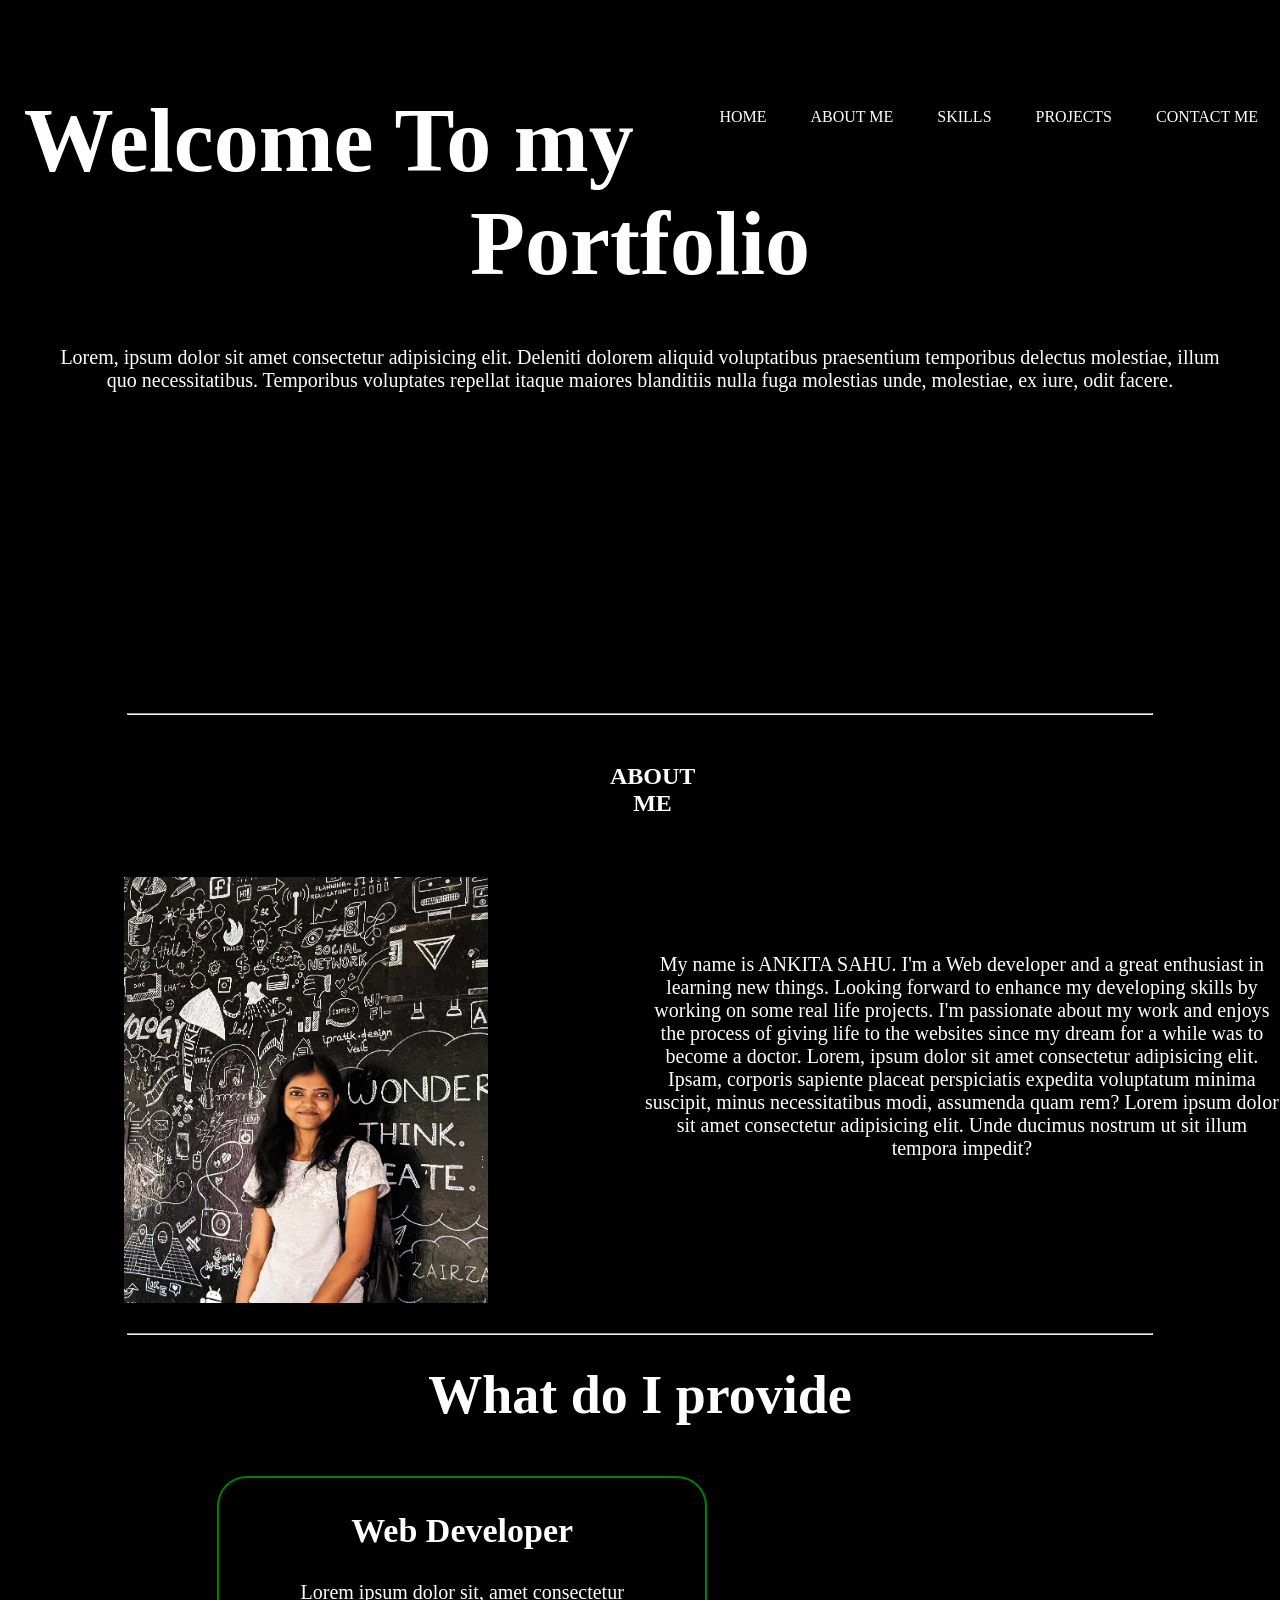
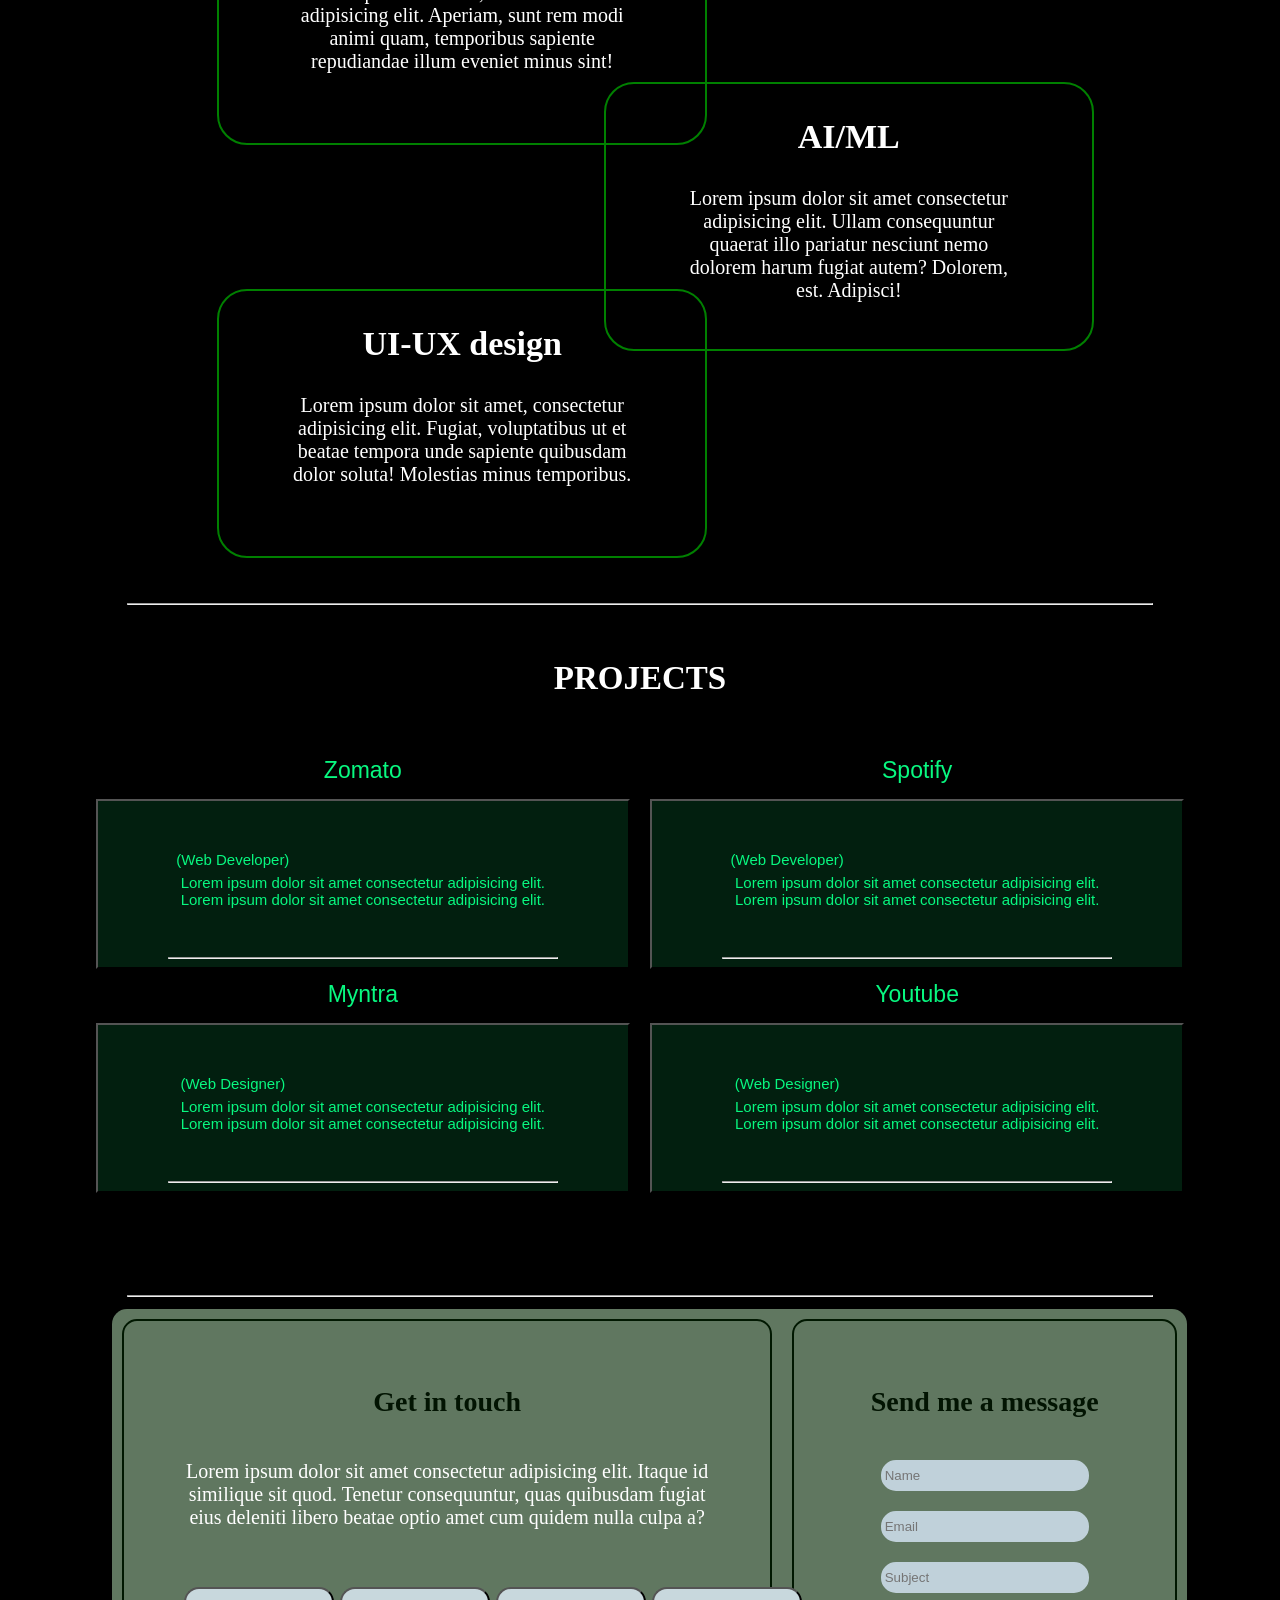
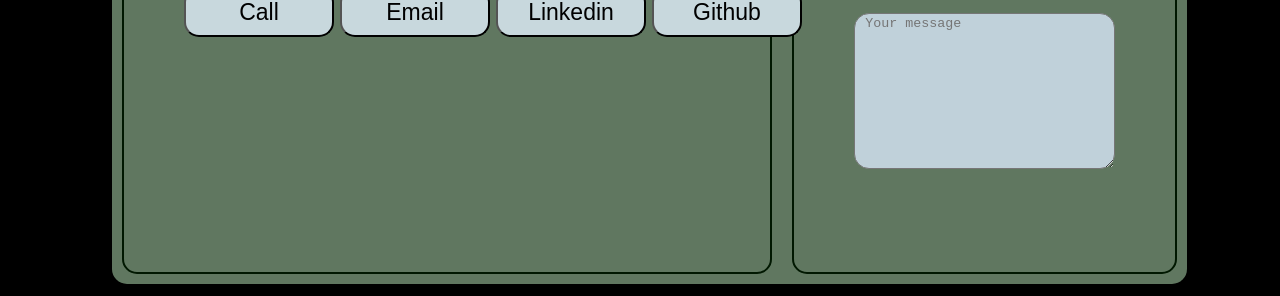
==== index.html @ 1b0effb4 "changes" ====
<!DOCTYPE html>
<html lang="en">
<head>
    <meta charset="UTF-8">
    <meta name="viewport" content="width=device-width, initial-scale=1.0">
    <title>My Portfolio</title>
    <link rel="stylesheet" href="css/style.css">
    <link rel="stylesheet" media="screen and (max-width:768px)" href="css/phone.css">
</head>
<body>
    <section id="home">
       <header>
   
    <div class="navbar">
        <ul>
            <li><a href="#home">HOME</a></li>
            <li><a href="#about">ABOUT ME</a></li>
            <li><a href="#skills">SKILLS</a></li>
            <li><a href="#project">PROJECTS</a></li>
            <li><a href="#contact">CONTACT ME</a></li>
            
        </ul>
    </div>
    <!-- <section id="home"> -->
        <h2>Welcome To my Portfolio</h2>
        <p id="page1">
            Lorem, ipsum dolor sit amet consectetur adipisicing elit. Deleniti dolorem aliquid voluptatibus praesentium temporibus delectus molestiae, illum quo necessitatibus. Temporibus voluptates repellat itaque maiores blanditiis nulla fuga molestias unde, molestiae, ex iure, odit facere.
        </p>
    </section>
    
</header>

<hr>
<section id="about">
    
     <div class="box">
        <h1>
            ABOUT ME
        </h1>
        <p id="page2">
            <img id="profile" src="portfolio.jpg" alt="">
        </p>
            <p id="page3">
                
            
                My name is ANKITA SAHU. I'm a Web developer and a great enthusiast in learning new things. Looking forward to enhance my developing skills by working on some real life projects. I'm passionate about my work and enjoys the process of giving life to the websites since my dream for a while was to become a doctor.
                Lorem, ipsum dolor sit amet consectetur adipisicing elit. Ipsam, corporis sapiente placeat perspiciatis expedita voluptatum minima suscipit, minus necessitatibus modi, assumenda quam rem?
                Lorem ipsum dolor sit amet consectetur adipisicing elit. Unde ducimus nostrum ut sit illum tempora impedit?
    </p>
    
    
    </div>
</section>
<hr>
<section id="skills">
    

    
        
        <h2 id="h2">What do I provide</h2>
        <div id="skills1">
            <h3>Web Developer</h3>
            <p>
                Lorem ipsum dolor sit, amet consectetur adipisicing elit. Aperiam, sunt rem modi animi quam, temporibus sapiente repudiandae illum eveniet minus sint!
            </p>
        </div>
        <div id="skills2">
            <h3>AI/ML</h3>
            <p>Lorem ipsum dolor sit amet consectetur adipisicing elit. Ullam consequuntur quaerat illo pariatur nesciunt nemo dolorem harum fugiat autem? Dolorem, est. Adipisci!

            </p>
        </div>
        <div id="skills3">
            <h3>UI-UX design</h3>
            <p>
                Lorem ipsum dolor sit amet, consectetur adipisicing elit. Fugiat, voluptatibus ut et beatae tempora unde sapiente quibusdam dolor soluta! Molestias minus temporibus.
            </p>
    
        </div>
    
</section>
<hr>

    <section id="project">
    <h5>PROJECTS</h5>
    <div class="btn">
        <button id="work"> Zomato <br> <p id="web">(Web Developer)</p> <br> <p id="project1">Lorem ipsum dolor sit amet consectetur adipisicing elit. <br> Lorem ipsum dolor sit amet consectetur adipisicing elit. <hr></p></button>
    
        <button id="work">Spotify<br> <p id="web">(Web Developer)</p> <br> <p id="project1">Lorem ipsum dolor sit amet consectetur adipisicing elit. <br> Lorem ipsum dolor sit amet consectetur adipisicing elit. <hr></p></button>
      </div>  
    
    <div class="btn">
        <button id="work">Myntra<br> <p id="web">(Web Designer)</p> <br> <p id="project1">Lorem ipsum dolor sit amet consectetur adipisicing elit. <br>Lorem ipsum dolor sit amet consectetur adipisicing elit. <hr> </p></button>
    
        <button id="work">Youtube <br> <p id="web">(Web Designer)</p> <br> <p id="project1">Lorem ipsum dolor sit amet consectetur adipisicing elit. <br> Lorem ipsum dolor sit amet consectetur adipisicing elit. <hr> </p></button>
    
    </div>
    
</section>

<hr>
<section id="contact">
     <div class="container">
        <div class="part1">
            <h6>Get in touch</h6>
            <p id="extra">Lorem ipsum dolor sit amet consectetur adipisicing elit. Itaque id similique sit quod. Tenetur consequuntur, quas quibusdam fugiat eius deleniti libero beatae optio amet cum quidem nulla culpa a?</p>
           <div class="block">
            <div class="img">
                <button id="phone">Call</button>
             </div>
            <div class="img">
               <button id="email">Email</button>
            </div>
            <div class="img">
                <button id="linkedin">Linkedin</button>
             </div>
             <div class="img">
                <button id="github">Github</button>
             </div>
             </div>
        </div>
        <div class="part2">
            <h6>Send me a message</h6>
            <p><input type="text" name="name" id="name" placeholder="Name"></p>
            <p><input type="email" name="email" id="name" placeholder="Email"></p>
            <p><input type="text" name="subject" id="name" placeholder="Subject"></p>
            <p><textarea name="text" id="message" cols="30" rows="10" placeholder=" Your message"></textarea></p>
        </div>
     </div>
</section>



 
</body>
</html>
---- css/style.css ----
body {
  margin: 0px;
  padding: 0px;
  background-color: black;
  
}
header {

  height: 630px;

}
header::before {
  content: " ";
  position: absolute;
  height: 100%;
  width: 100%;
  z-index: -1;
  opacity: 0.3;
}
#home {
  /* border: 2px solid red; */
  height: 100%;
  position: relative;
  top: 14px;
  color: white;
}

h2 {
  text-align: center;
  font-size: 90px;
  
}
p {
  text-align: center;
  font-size: 20px;
  padding: 0px 124px;
  
}

img {
  width: 100px;
  margin: 20px 40px;
}
.navbar {
  
  display: inline-block;
  float: right;
  
}
.navbar ul {
  display: flex;
}
.navbar ul li {
  
  list-style: none;
  display: flex;
  justify-content: center;
  align-items: center;
}
.navbar ul li a {
  flex-direction: column;
  text-decoration: none;
  padding: 3px 22px;

  color: white;

  text-align: center;
}
.navbar ul li a:hover {
  border-radius: 18px;
  color: black;
  background-color: white;
  border: 2px solid white;
}

/* about */

#about {
  height: 602px;
}
.box {
  display: grid;
  grid-template-columns: 1fr 1fr 4fr;
  grid-auto-columns: 2fr;
  
  grid-gap: 1rem;
  padding: 20px;
  color: white;
}
hr {
  width: 80%;
}
h1 {
  text-align: center;
  position: relative;
  left: 590px;
}
#page2 {
  
  width: 640px;
  padding: 34px 0px;
  height: 372px;
  position: relative;
  top: 96px;
  right: 135px;
  
}
#page3{

  width: 640px;
  padding: 34px 0px;
  height: 372px;
  position: relative;
  top: 156px;
  right: 135px;
}
#profile {
  width: 364px;
  height: 426px;
  position: relative;
  bottom: 36px;
}

/* skills  */

#skills {
  padding: 23px 62px;
  
  height: 806px;
}
#skills1,
#skills2,
#skills3 {
  color: white;
  border: 2px solid green;
  width: 40%;
  margin: 6px;
  padding: 0px 12px;
  display: flex;
  flex-direction: column;
  height: 265px;
  transition: all 1s ease-in-out 0.1s;
  border-radius: 30px;
}
p {
  padding: 0px 60px;
  position: relative;
  bottom: 23px;
}
#skills1 {
  position: relative;
  left: 149px;
  bottom: 41px;
}
#skills2 {
  float: right;
  position: relative;
  right: 118px;
  bottom: 116px;
}
#skills3 {
  float: left;
  position: relative;
  top: 91px;
  left: 149px;
}
#skills1:hover,
#skills2:hover,
#skills3:hover {
  background-color: rgb(169, 212, 169);
  color: black;
  height: 300px;
  width: 40%px;
  border-radius: 50px;
  font-size: 30px;
  cursor: pointer;
}
h3 {
  color: white;
  text-align: center;
  font-size: 34px;
}
h4 {
  color: white;

  text-align: center;
  font-family: cursive;
  font-size: 34px;

  position: relative;
  left: 542px;
}

#h2 {
  color: white;
  font-size: 54px;
  position: relative;
  bottom: 47px;
}

/* project section  */

#project{
  height: 627px;
  color: white;
}
h5{
  text-align: center;
  font-size: 33px;
  
}
button, .btn{
  display: flex;
  justify-content: center;
  align-items: center;
  padding: 23px;
  
}
button:hover , .btn:hover{
  cursor: pointer;
  
}
#work:hover {
  cursor: pointer;
  background-color: rgb(17, 58, 17);
  color: white;
}
#work{
  list-style:disc ;
  font-size: 23px;
  color: rgb(8, 248, 128);
  background-color: rgb(2, 31, 15);

  flex-direction: column;
  margin: 4px 10px ;
  
  height: 170px;
  display: flex;
  
  align-items: center;
  position: relative;
  top: 20px;
  
}
#web{
  color: rgb(8, 248, 128);
  font-size: 15px;
  padding: 12px 12px;
 
  position: relative;
  top: 40px;
  right: 130px;
}
#project1{
  
  font-size: 15px;
  position: relative;
    bottom: px;
}

/* get in touch */

.container {
  color: white;
  display: flex;
  width: 84%;
  margin: 12px;
  border-radius: 15px;
  
  position: relative;
  left: 100px;
  background-color: rgb(96, 119, 96);
}
.block {
  
  display: flex;
  height: 300px;
  border-radius: 15px;
}
.part1,
.part2 {
  border: 2px solid rgb(1, 24, 1);
  margin: 10px;
  flex-direction: column;
  border-radius: 15px;
}
h6 {
  font-size: 28px;
  text-align: center;
  color: rgb(2, 20, 2);
  
}
#name {
  width: 200px;
  height: 25px;
  border: 2px solid rgb(192, 209, 218);
  border-radius: 15px;
  background-color: rgb(192, 209, 218);
  color: black;
}
#message {
  border-radius: 15px;
  background-color: rgb(192, 209, 218);
}
#phone,
#email,
#linkedin , #github{
  height: 37px;
  width: 150px;
  background-color: rgb(200, 216, 221);
  
  flex-direction: column;
  
  font-size: 23px;
  
  border-radius: 15px;

}
#phone:hover,
#email:hover,
#linkedin:hover,
#github:hover {
  background-color: rgb(204, 219, 208);
  color: black;
  font-weight: bold;
  cursor: pointer;
}
#extra{
  text-align: center;
    font-size: 20px;


}

.img {
  width: 148px;
  height: 45px;
 
  margin: 4px;

  height: 34px;
  position: relative;
  top: 11px;
  left: 56px;
}

h4:hover {
  font-weight: bold;
  cursor: pointer;
}
---- css/phone.css ----
body {
    margin: 0px;
    padding: 0px;
    background-color: black;
    font-family: cursive;
  }
  header {
  
    height: 479px;
  
  }
  header::before {
    content: " ";
    position: absolute;
    height: 100%;
    width: 100%;
    z-index: -1;
    opacity: 0.3;
  }
  #home {
    
    height: 100%;
    position: relative;
    top: 14px;
    color: white;
  }
  
  h2 {
    text-align: center;
    font-size: 42px;
    font-family: 'Franklin Gothic Medium', 'Arial Narrow', Arial, sans-serif;
  }
  p {
    text-align: center;
    font-size: 20px;
    padding: 0px 124px;
    font-family: Arial, Helvetica, sans-serif
  }
  
  img {
    width: 100px;
    margin: 20px 40px;
    position: relative;
    left: 300px;
  }
  .navbar {
    
    display: inline-block;
    float: left;
    position: relative;
    left: 38px;
  }
  .navbar ul {
    display: flex;
  }
  .navbar ul li {
    
    list-style: none;
    display: flex;
    justify-content: center;
    align-items: center;
  }
  .navbar ul li a {
    flex-direction: column;
    text-decoration: none;
    padding: 3px 22px;
  
    color: white;
  
    text-align: center;
  }
  .navbar ul li a:hover {
    border-radius: 18px;
    color: black;
    background-color: white;
    border: 2px solid white;
  }
  
  /* about */
  
  #about {
    height: 602px;
  }
  .box {
    display: grid;
    grid-template-columns: 1fr 1fr 4fr;
    grid-auto-columns: 2fr;

    grid-gap: 1rem;
    padding: 20px;
    color: white;
  }
  hr {
    width: 80%;
  }
  h1 {
    text-align: center;
    position: relative;
    left: 309px;
  }
  #page2 {
    
    width: 640px;
    padding: 34px 0px;
    height: 372px;
    position: relative;
    top: 96px;
    right: 479px;
    background: url("portfolio.jpg") no-repeat center center/cover;
  }
  #page3{
  
    width: 230px;
    padding: 34px 0px;
    height: 372px;
    position: relative;
    font-size: 11px;
    top: 105px;
    right: 413px;
    
  }
  #profile {
    width: 177px;
    height: 177px;
    position: relative;
    bottom: 36px;
  }
  
  /* skills  */
  
  .box1 {
    padding: 23px 62px;

    height: 846px;
  }
  #skills1,
  #skills2,
  #skills3 {
    color: white;
    border: 2px solid green;
    width: 51%;
    margin: 6px;
    padding: 0px 12px;
    display: flex;
    flex-direction: column;
    height: 333px;
    transition: all 1s ease-in-out 0.1s;
    border-radius: 30px;
  }
  p {
    padding: 0px 60px;
    position: relative;
    bottom: 14px;
  }
  #skills1 {
    position: relative;
    left: 9px;
    position: relative;
    bottom: 41px;
  }
  #skills2 {
    float: right;
    position: relative;
    right: 5px;
    bottom: 125px;
  }
  #skills3 {
    float: left;
    position: relative;
    top: -206px;
    left: 3px;
  }
  #skills1:hover,
  #skills2:hover,
  #skills3:hover {
    background-color: rgb(169, 212, 169);
    color: black;
    height: 300px;
    width: 40%px;
    border-radius: 50px;
    font-size: 30px;
    cursor: pointer;
  }
  h3 {
    color: white;
    text-align: center;
    font-family: cursive;
    font-size: 20px;
  }
  h4 {
    color: white;
    
    text-align: center;
    font-family: cursive;
    font-size: 34px;
  
    position: relative;
    left: 542px;
  }
  
  #h2 {
    color: white;
    font-size: 29px;
  }
  
  /* project section  */
  
  #project{
    height: 627px;
    color: white;
  }
  h5{
    text-align: center;
    font-size: 24px;
    
  }
  button, .btn{
    display: flex;
    justify-content: center;
    align-items: center;
    padding: 23px;
    
  }
  button:hover , .btn:hover{
    cursor: pointer;
    
  }
  #work:hover {
    cursor: pointer;
    background-color: rgb(17, 58, 17);
    color: white;
  }
  #work{
    list-style:disc ;
    font-size: 23px;
    color: rgb(8, 248, 128);
    background-color: rgb(2, 31, 15);
    
    flex-direction: column;
    margin: 4px 10px ;
    
    height: 170px;
    display: flex;
    
    align-items: center;
    position: relative;
    

  }
  #web{
    color: rgb(8, 248, 128);
    font-size: 15px;
    padding: 12px 12px;
    
    position: relative;
    top: 40px;
    right: 17px;
  }
  #project1{
    
    font-size: 12px;
    position: relative;
      bottom: px;
  }
  
  /* get in touch */
  
  .container {
    color: white;
    display: flex;
    width: 84%;
    margin: 12px;
    border-radius: 15px;
    
    position: relative;
    left: 46px;
    background-color: rgb(96, 119, 96);
  }
  .block {
    
    display: flex;
    height: 300px;
    border-radius: 15px;
  }
  .part1,
  .part2 {
    border: 2px solid rgb(1, 24, 1);
    margin: 5px;
    flex-direction: column;
    border-radius: 15px;
  }
  h6 {
    font-size: 19px;
    text-align: center;
    color: rgb(2, 20, 2);
    font-family: cursive;
  }
  #name {
    width: 200px;
    height: 25px;
    border: 2px solid rgb(192, 209, 218);
    border-radius: 15px;
    background-color: rgb(192, 209, 218);
    color: black;
  }
  #message {
    border-radius: 15px;
    background-color: rgb(192, 209, 218);
  }
  #phone,
  #email,
  #linkedin , #github{
    height: 37px;
    width: 46px;
    background-color: rgb(200, 216, 221);
    
    flex-direction: column;
    
    font-size: 10px;
    font-family: cursive;
    border-radius: 15px;
  
  }
  #phone:hover,
  #email:hover,
  #linkedin:hover,
  #github:hover {
    background-color: rgb(204, 219, 208);
    color: black;
    font-weight: bold;
    cursor: pointer;
  }
  #extra{
    text-align: center;
      font-size: 8px;
  
      /* font-family: Arial, Helvetica, sans-serif; */
  }
  .img {
    width: 52px;
    height: 45px;
   
    margin: 4px;
  
    height: 34px;
    position: relative;
    top: 11px;
    left: 12px;
  }
  
  h4:hover {
    font-weight: bold;
    cursor: pointer;
  }
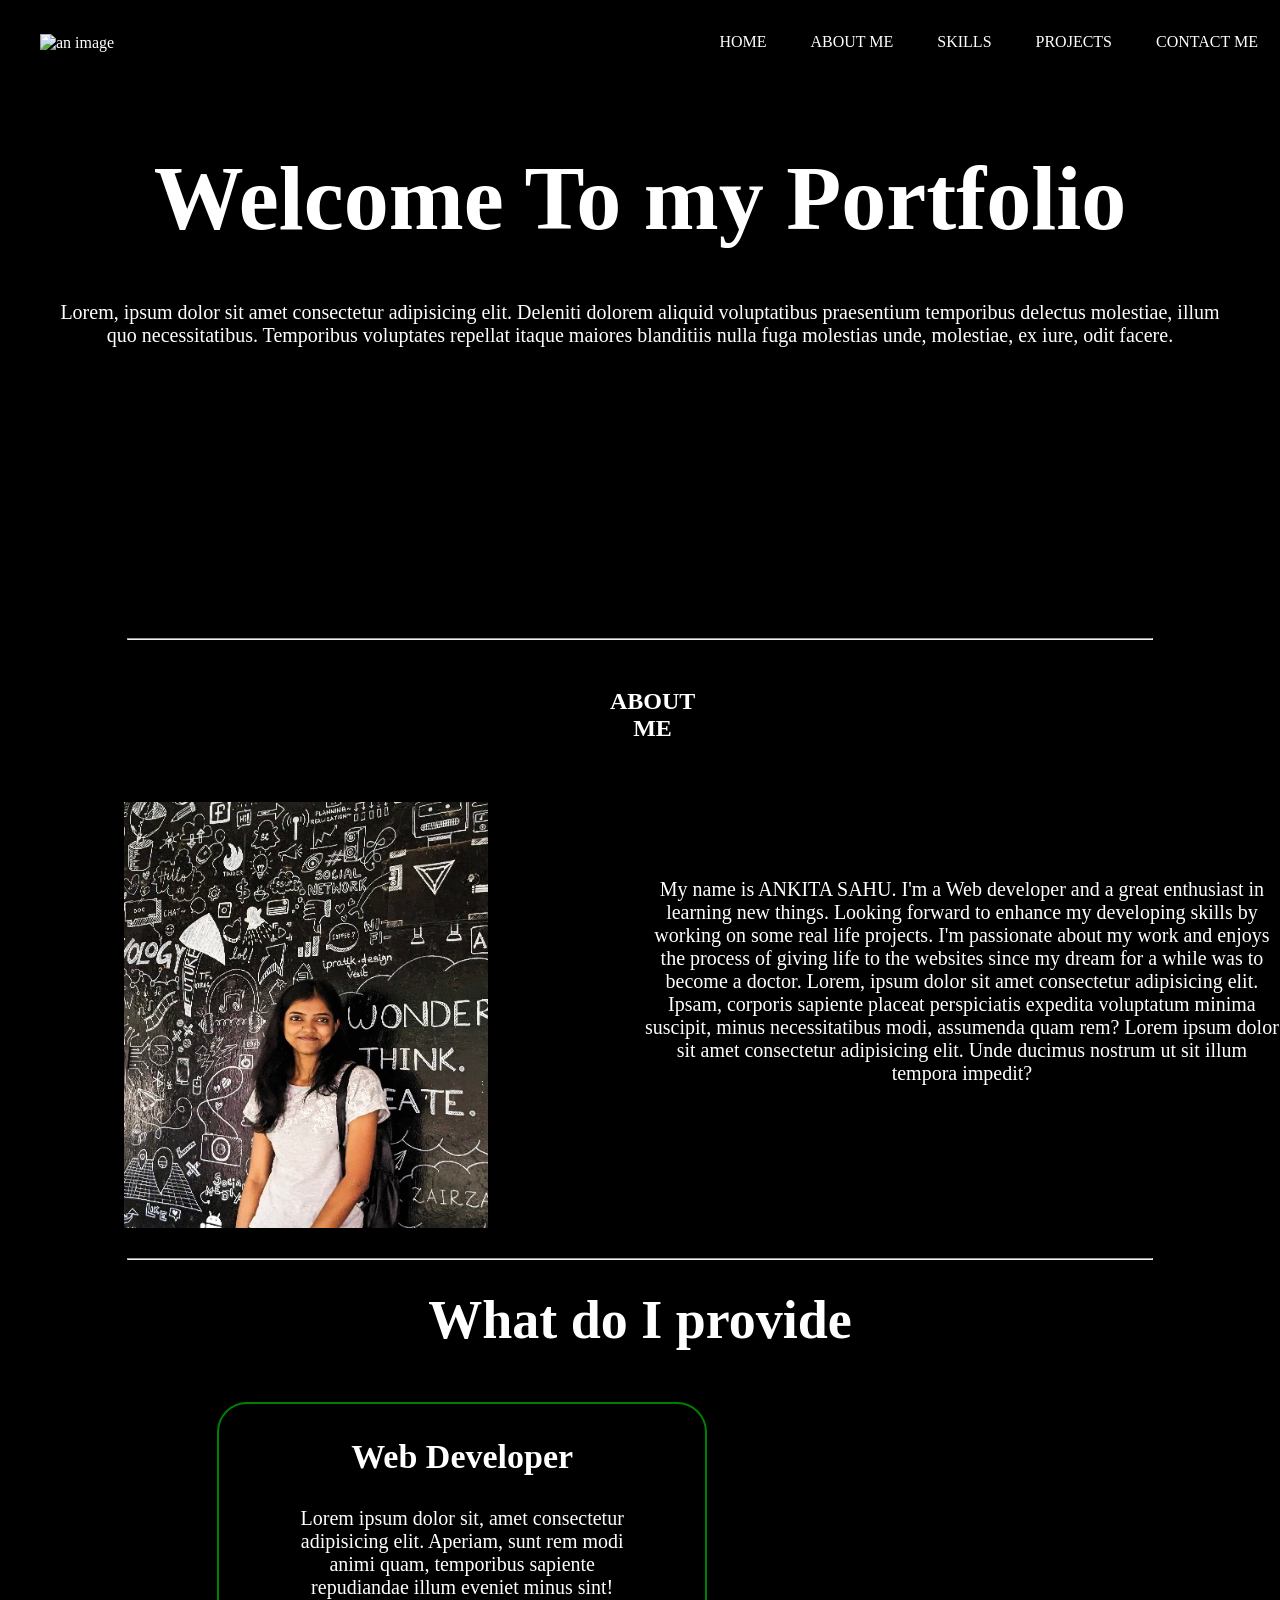
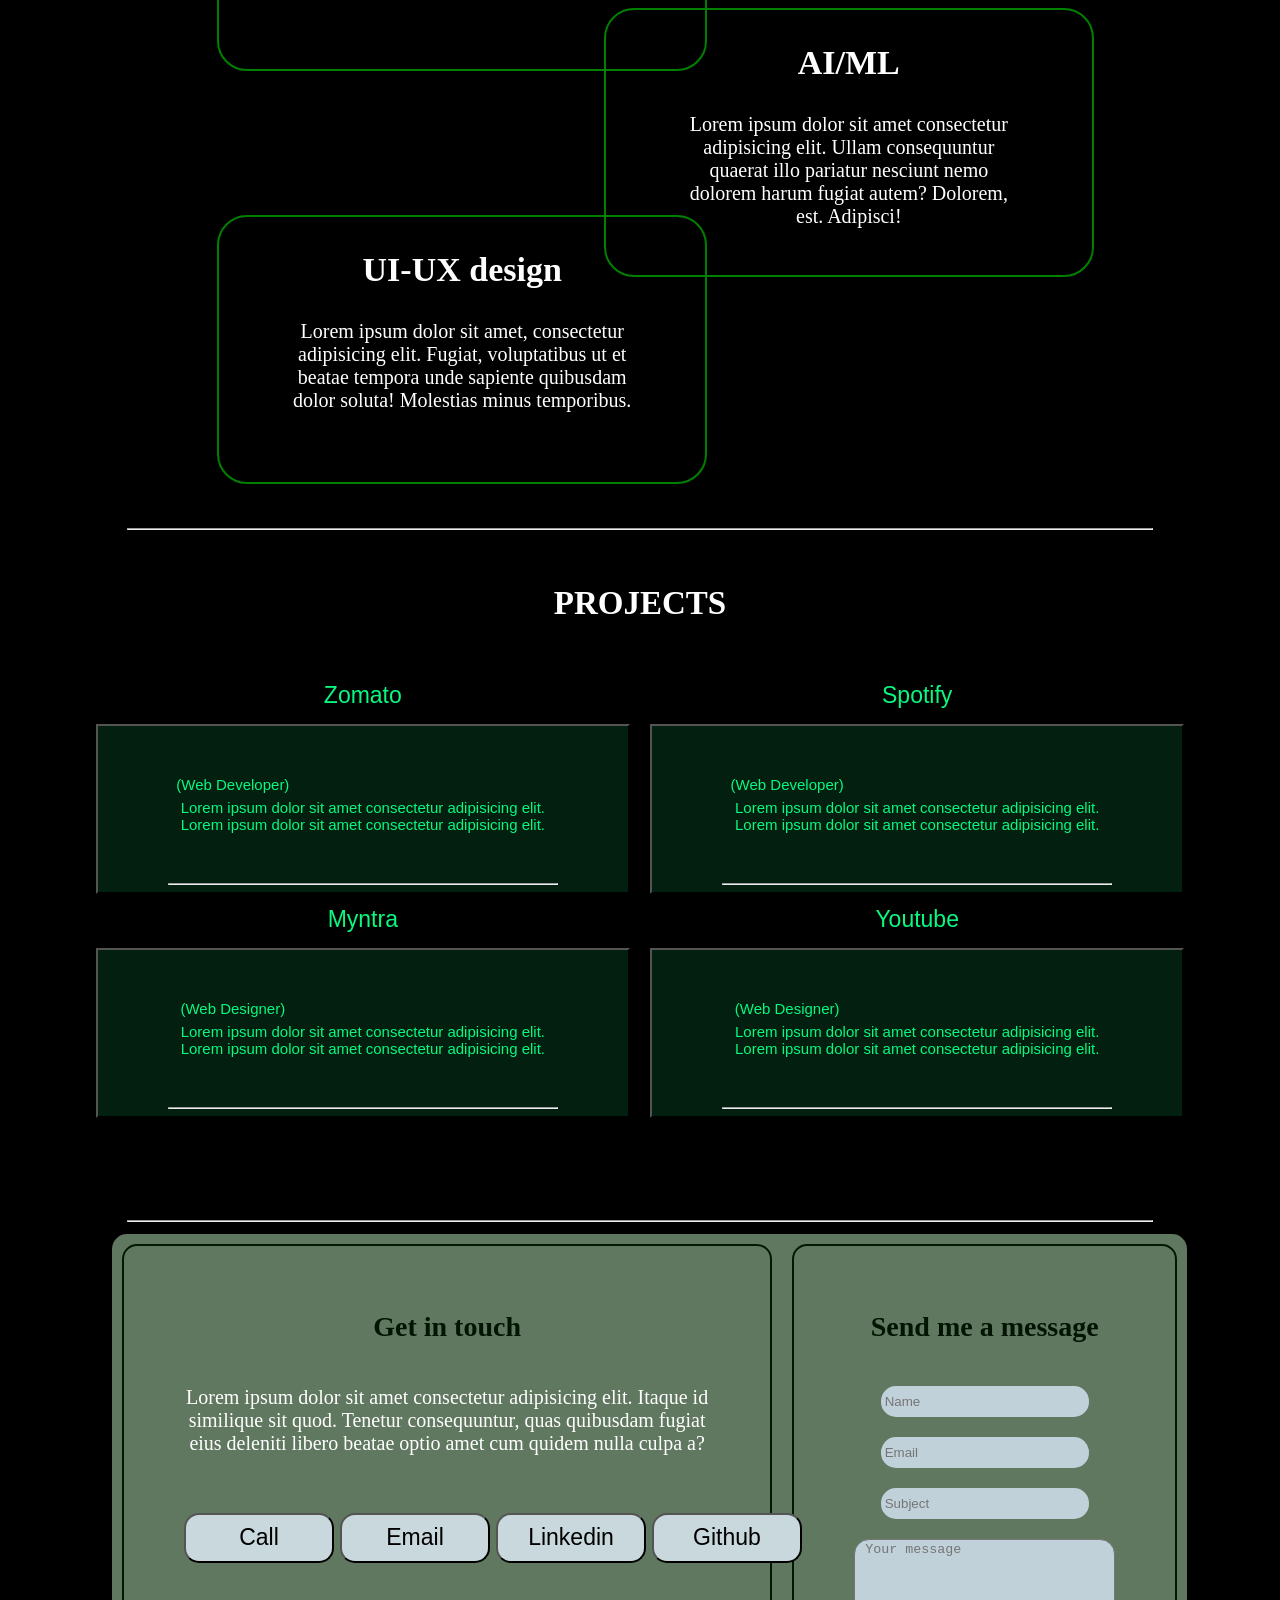
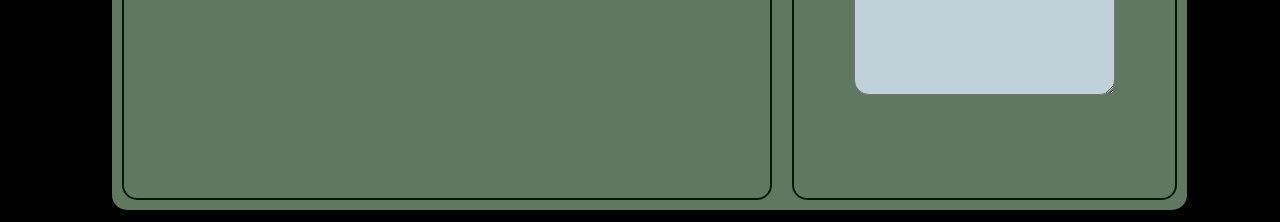
==== commit aaa4204f: "changes" ====
--- a/index.html
+++ b/index.html
@@ -10,7 +10,8 @@
 <body>
     <section id="home">
        <header>
-   
+    <!-- <img src="https://pixabay.com/vectors/envelope-mail-postage-post-office-3172770/" alt=""> -->
+    <img src="https://media.istockphoto.com/id/1408041355/photo/happy-black-businesswoman-using-a-smartphone-in-a-creative-office.webp?b=1&s=612x612&w=0&k=20&c=dA-eZDAV1HeofDxBKvmO0gxlrYsQFYSm0aHyspXGU4A=" alt="an image">
     <div class="navbar">
         <ul>
             <li><a href="#home">HOME</a></li>
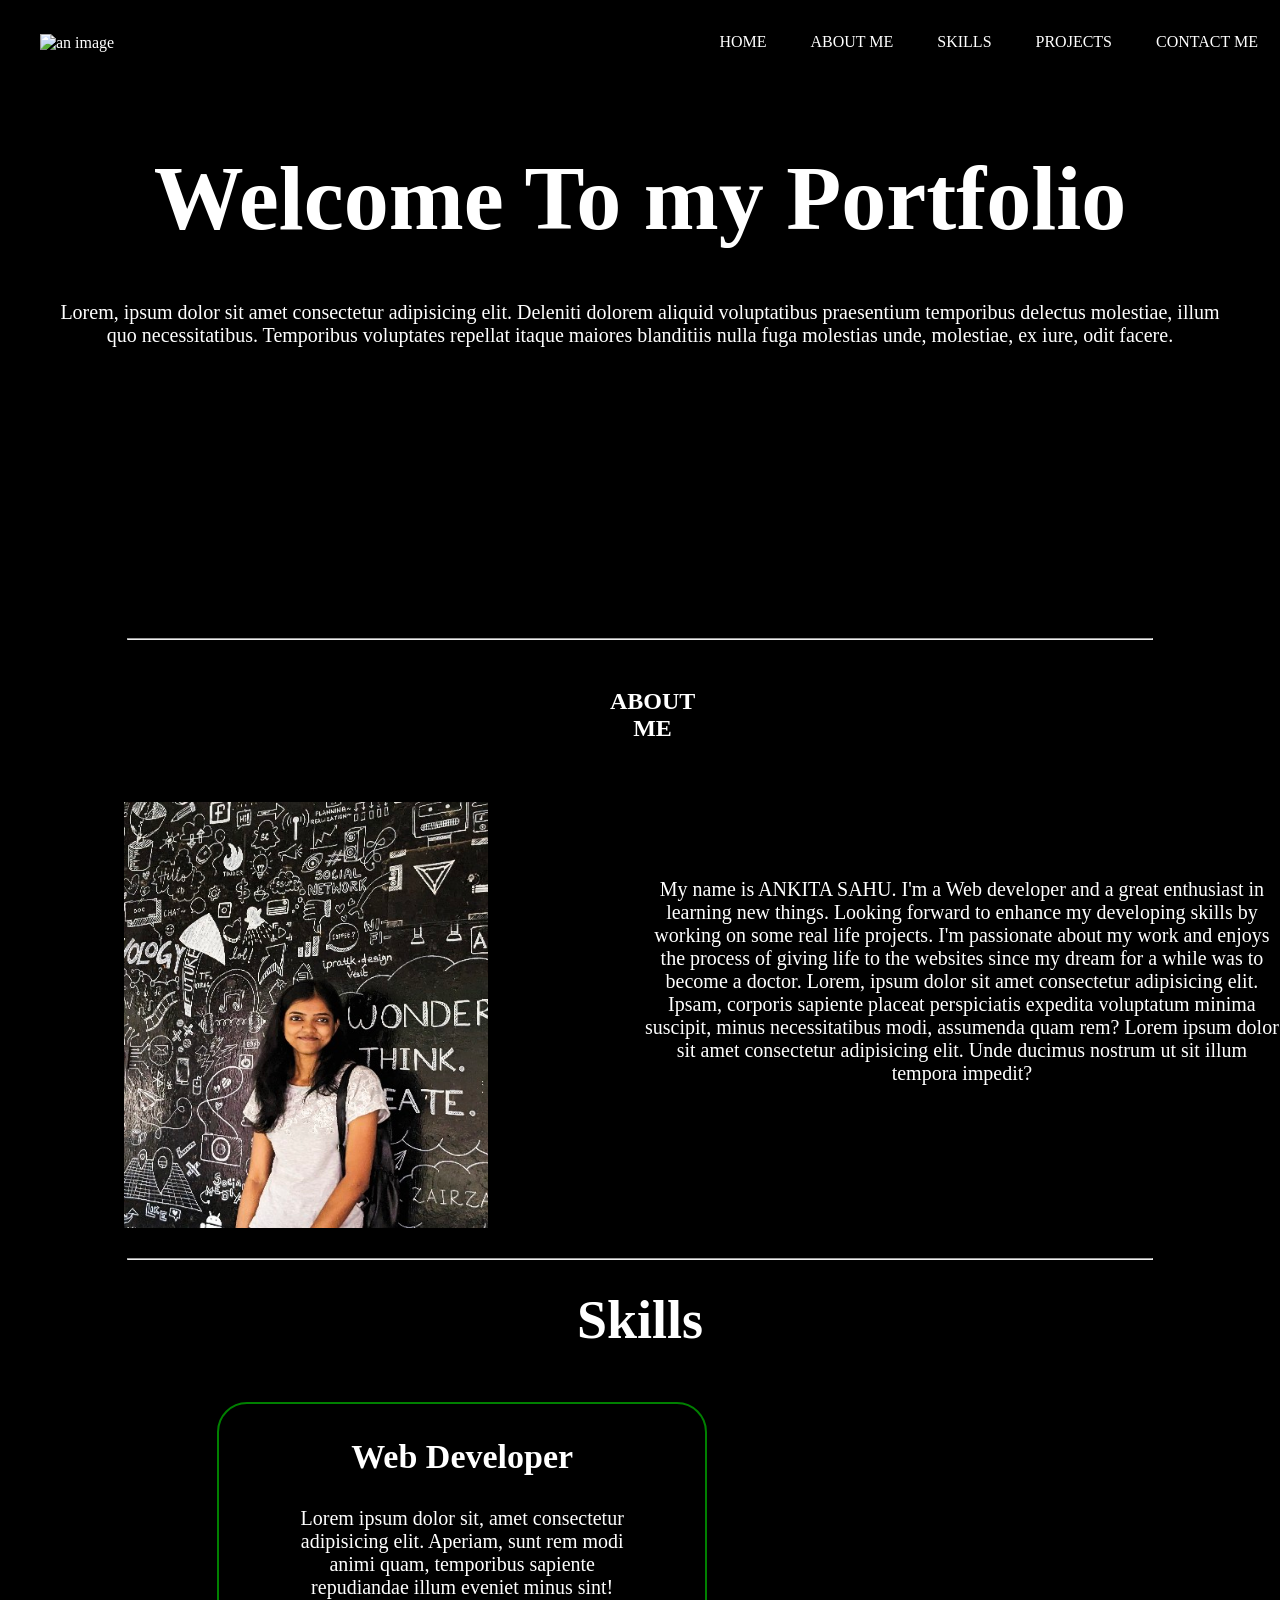
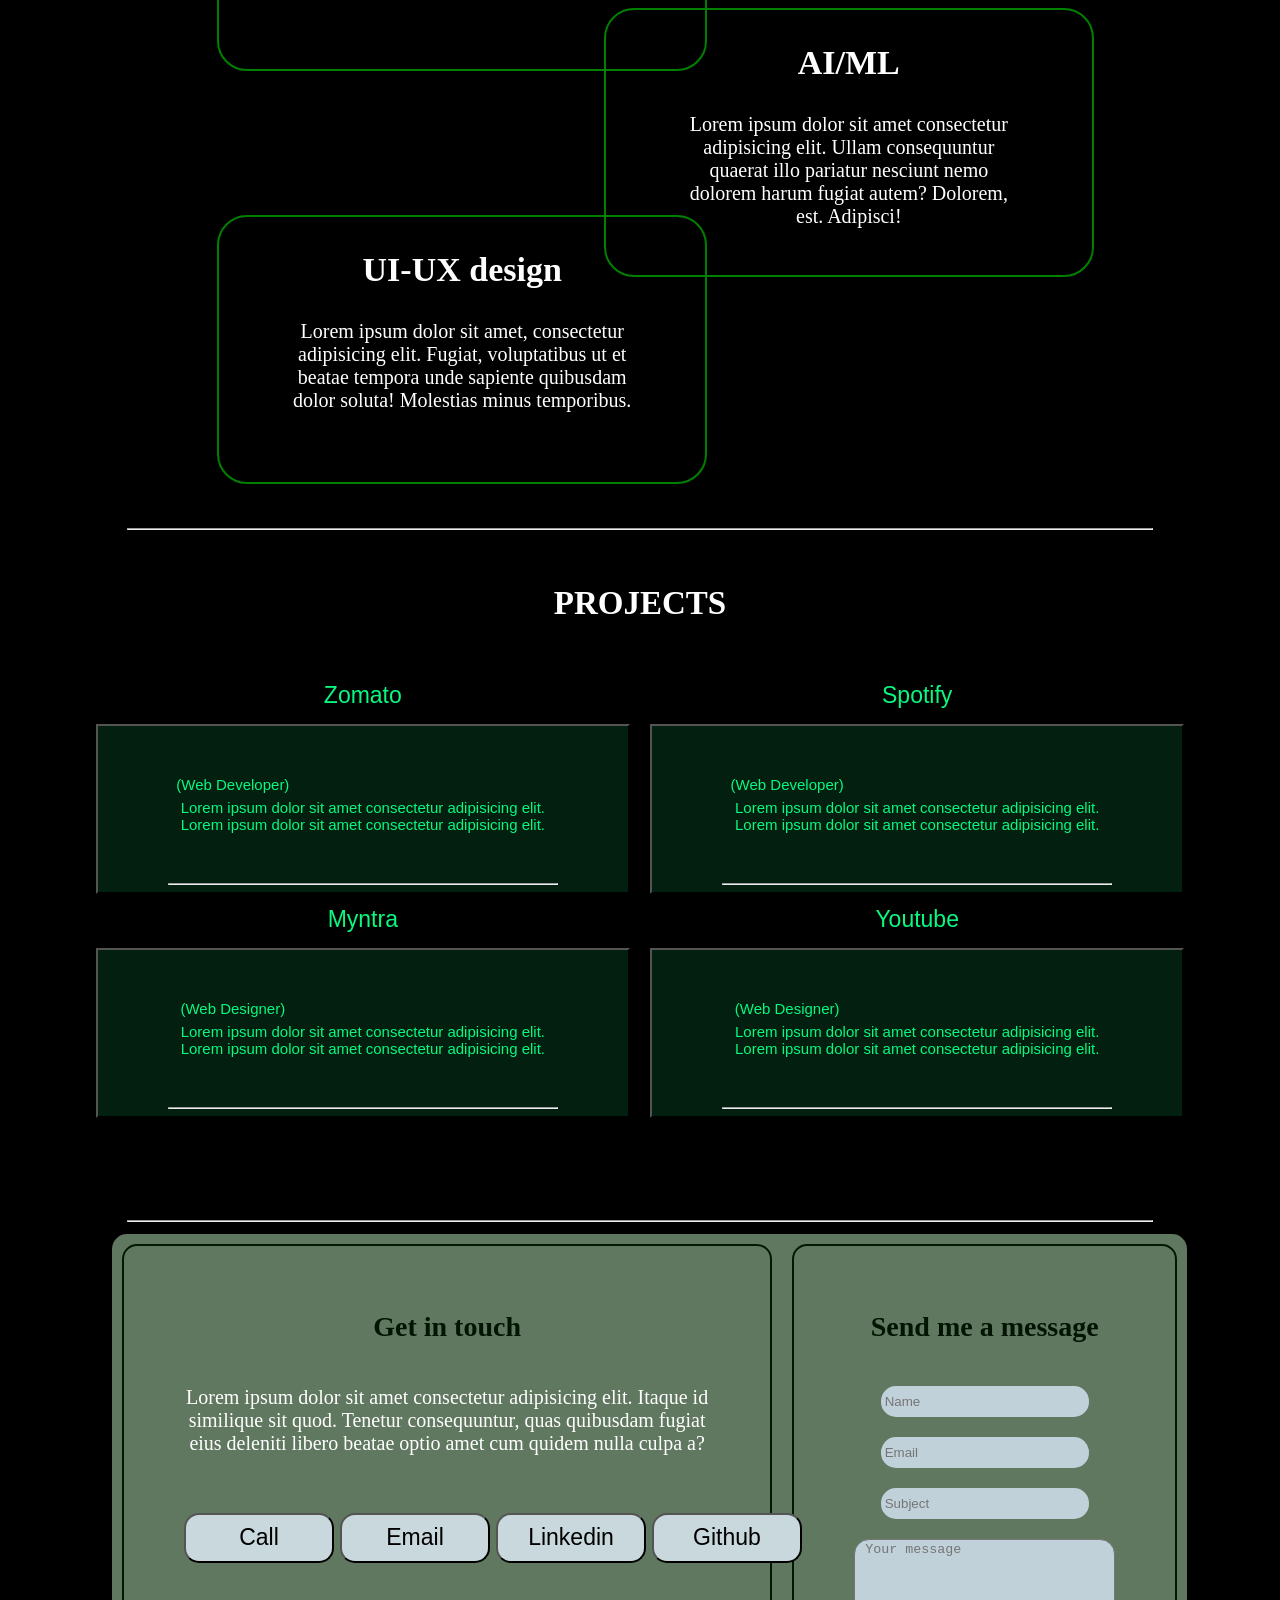
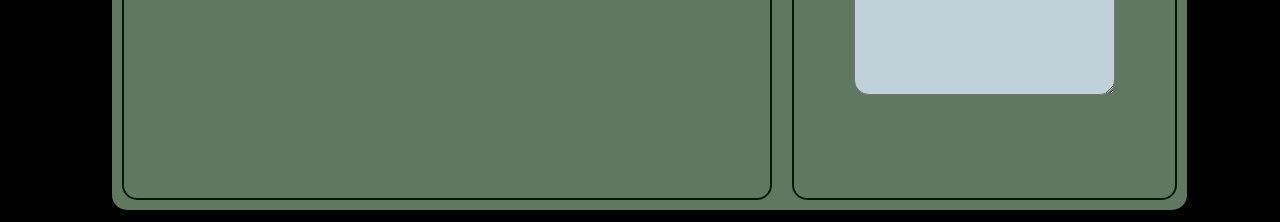
==== commit 35badd96: "responsive changes" ====
--- a/index.html
+++ b/index.html
@@ -3,7 +3,7 @@
 <head>
     <meta charset="UTF-8">
     <meta name="viewport" content="width=device-width, initial-scale=1.0">
-    <title>My Portfolio</title>
+    <title>MyPortfolio</title>
     <link rel="stylesheet" href="css/style.css">
     <link rel="stylesheet" media="screen and (max-width:768px)" href="css/phone.css">
 </head>
@@ -58,7 +58,7 @@
 
     
         
-        <h2 id="h2">What do I provide</h2>
+        <h2 id="h2">Skills</h2>
         <div id="skills1">
             <h3>Web Developer</h3>
             <p>
--- a/css/style.css
+++ b/css/style.css
@@ -28,6 +28,7 @@
 h2 {
   text-align: center;
   font-size: 90px;
+  
   
 }
 p {
--- a/css/phone.css
+++ b/css/phone.css
@@ -353,4 +353,81 @@
     cursor: pointer;
   }
   
-  +  /*  */
+  h2{
+    position: relative;
+    left: 113px;
+    font-size: 34px;
+}
+#page1{
+    left: 105px;
+    font-size: 18px;
+}
+
+hr {
+    width: 496px;
+    position: relative;
+    left: 67px;
+}
+#about{
+  height: 100%;
+}
+h1{
+  left: 243px;
+  top: 71px;
+}
+#page2{
+  width: 490px;
+  top: 178px;
+}
+#page3{
+  top: 171px;
+    right: 316px;
+}
+
+#skills{
+  height: 741px;
+}
+#skills1,
+#skills2,
+#skills3{
+  width: 495px;
+  height: 201px;
+}
+h3{
+  font-size: 17px
+}
+#skills1{
+  left: -9px;
+}
+#skills2{
+  left: 236px;
+    bottom: 20px;
+}
+#skills3{
+  left: -11px;
+    top: 2px;
+}
+
+#project{
+  height: 100%;
+}
+h5{
+  position: relative;
+    left: 97px;
+    font-size: 19px;
+}
+#work{
+  width: 262px;
+  left: 107px;
+  height: 146px;
+}
+#web{
+  right: 0px;
+}
+.container{
+  left: 12px;
+}
+.img{
+  /* width: 17px; */
+}
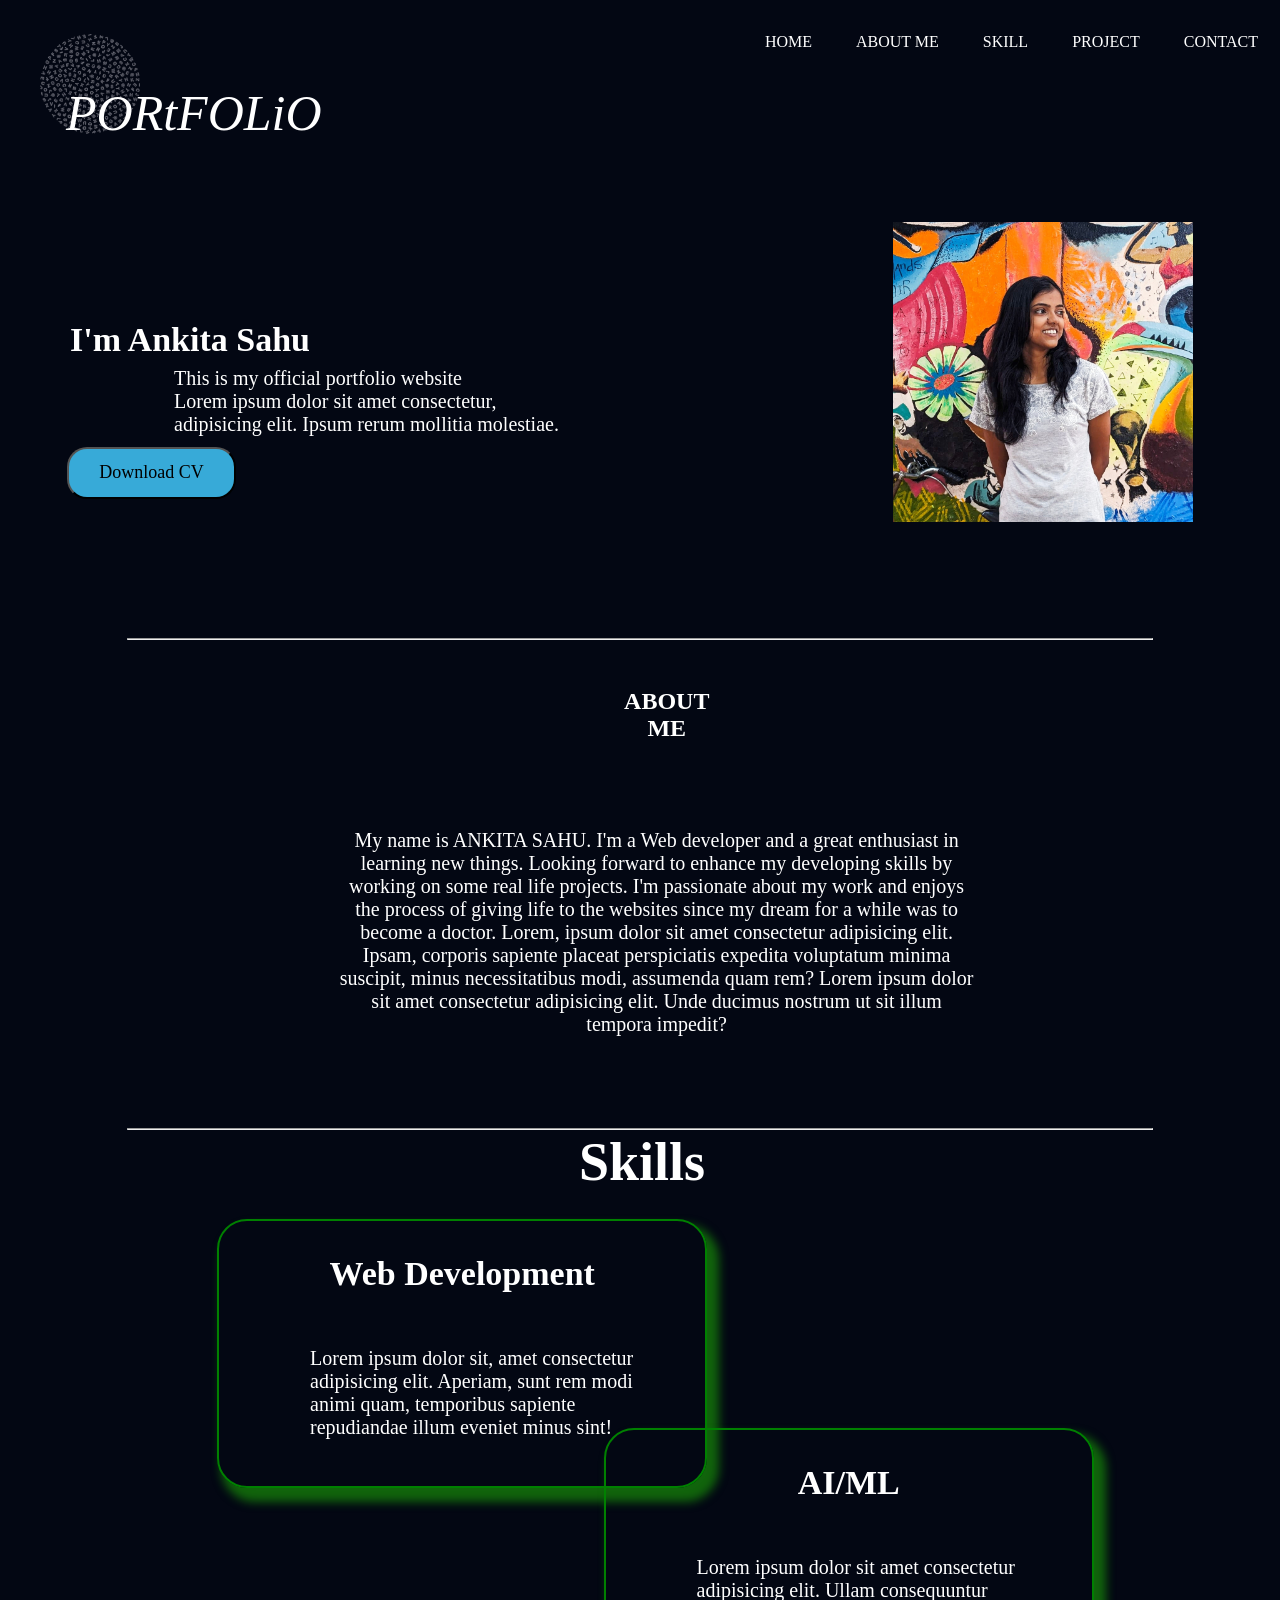
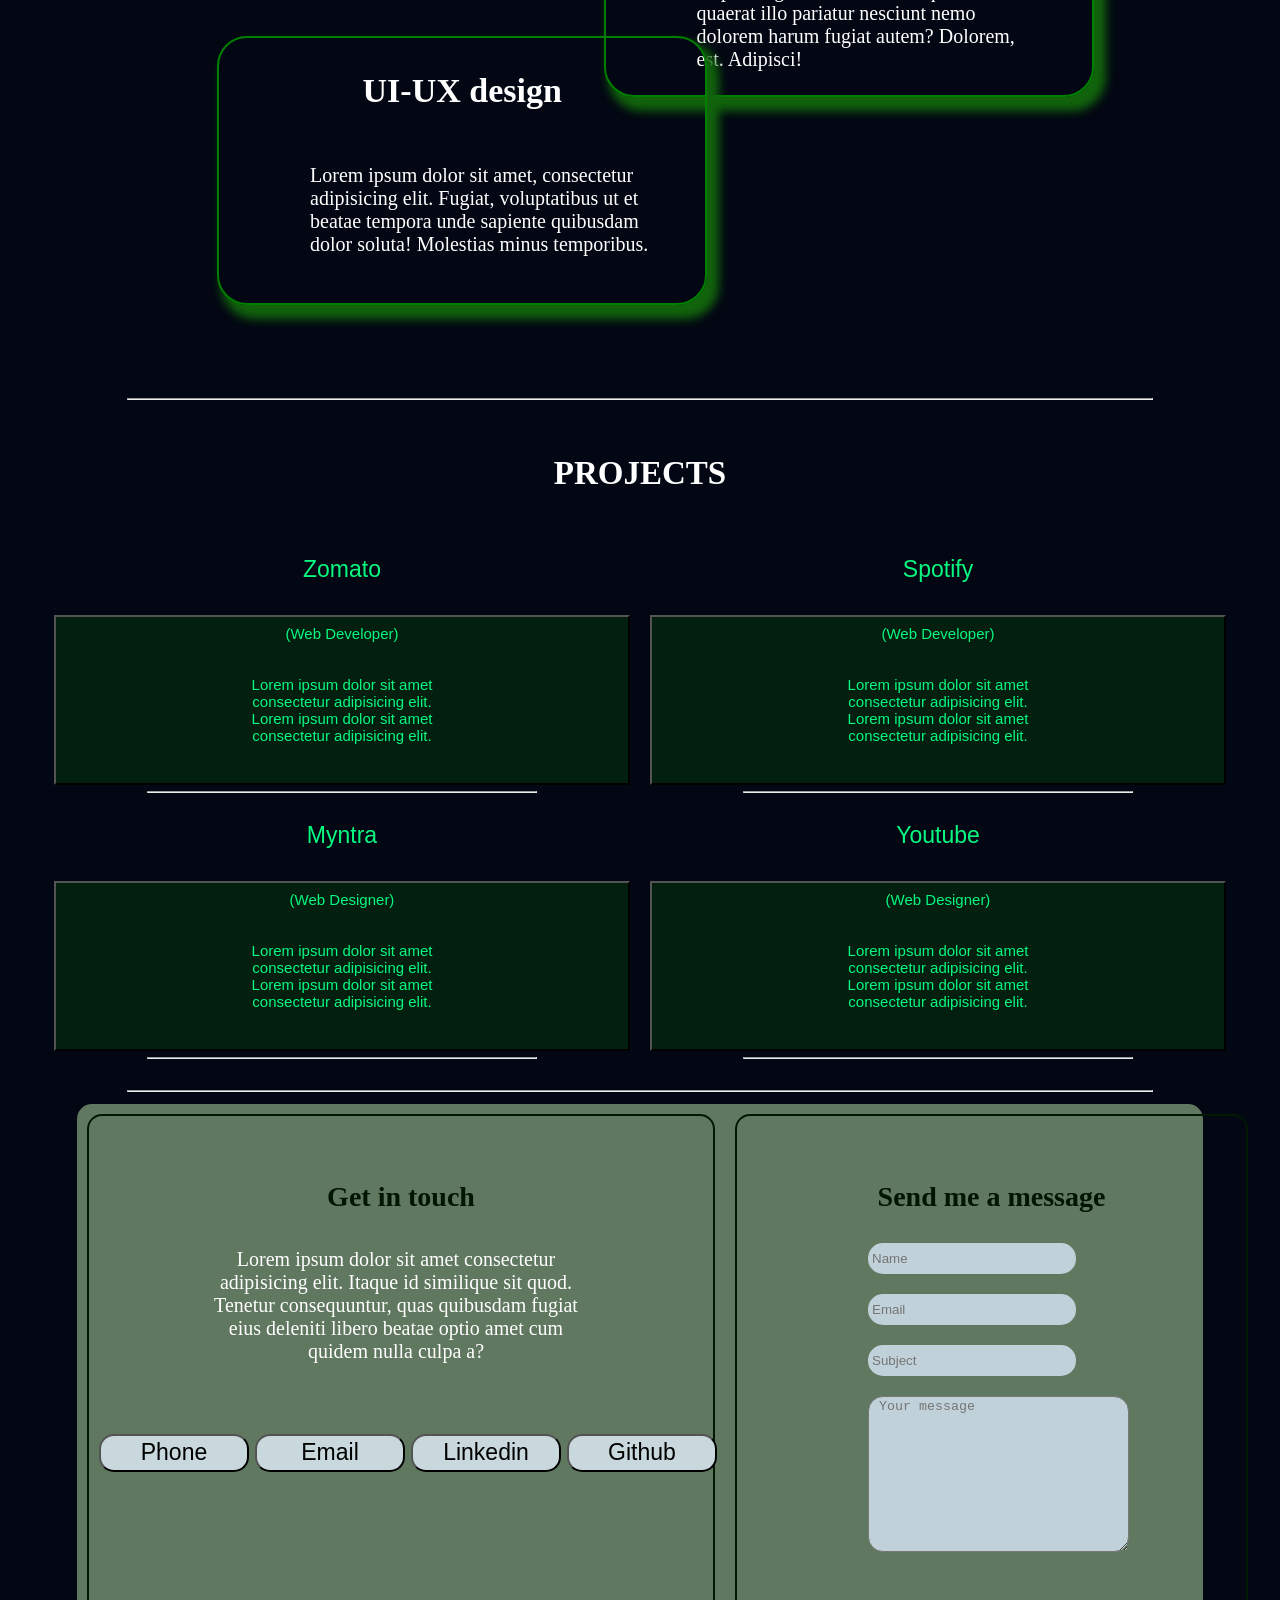
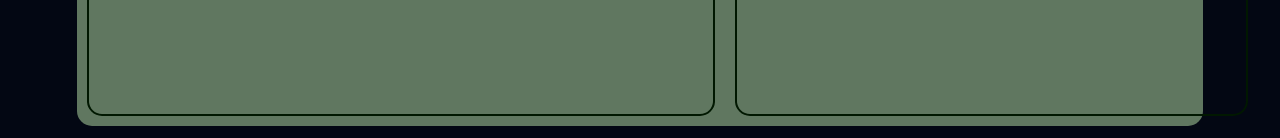
==== commit 0eede4d5: "changes1" ====
--- a/index.html
+++ b/index.html
@@ -5,28 +5,34 @@
     <meta name="viewport" content="width=device-width, initial-scale=1.0">
     <title>MyPortfolio</title>
     <link rel="stylesheet" href="css/style.css">
-    <link rel="stylesheet" media="screen and (max-width:768px)" href="css/phone.css">
+    <link rel="stylesheet" media="screen and (max-width:412px)" href="css/phone.css">
+    <link rel="stylesheet" href="https://fonts.google.com/specimen/Alumni+Sans+Collegiate+One?query=alumni+sans+collegiate+one">
 </head>
 <body>
     <section id="home">
        <header>
     <!-- <img src="https://pixabay.com/vectors/envelope-mail-postage-post-office-3172770/" alt=""> -->
-    <img src="https://media.istockphoto.com/id/1408041355/photo/happy-black-businesswoman-using-a-smartphone-in-a-creative-office.webp?b=1&s=612x612&w=0&k=20&c=dA-eZDAV1HeofDxBKvmO0gxlrYsQFYSm0aHyspXGU4A=" alt="an image">
+    <img id="end" src="logo.png" alt="">
+    <div class="head">PORtFOLiO</div>
     <div class="navbar">
         <ul>
             <li><a href="#home">HOME</a></li>
             <li><a href="#about">ABOUT ME</a></li>
-            <li><a href="#skills">SKILLS</a></li>
-            <li><a href="#project">PROJECTS</a></li>
-            <li><a href="#contact">CONTACT ME</a></li>
+            <li><a href="#skills">SKILL</a></li>
+            <li><a href="#project">PROJECT</a></li>
+            <li><a href="#contact">CONTACT</a></li>
             
         </ul>
     </div>
     <!-- <section id="home"> -->
-        <h2>Welcome To my Portfolio</h2>
+        <h2>I'm Ankita <span>Sahu</span></h2>
         <p id="page1">
-            Lorem, ipsum dolor sit amet consectetur adipisicing elit. Deleniti dolorem aliquid voluptatibus praesentium temporibus delectus molestiae, illum quo necessitatibus. Temporibus voluptates repellat itaque maiores blanditiis nulla fuga molestias unde, molestiae, ex iure, odit facere.
+            This is my official portfolio website <br>Lorem ipsum dolor sit amet consectetur, <br> adipisicing elit. Ipsum rerum mollitia molestiae.
         </p>
+
+        <button class="cv">Download CV</button>
+
+        <img id="profile" src="port.jpg" alt="">
     </section>
     
 </header>
@@ -38,9 +44,9 @@
         <h1>
             ABOUT ME
         </h1>
-        <p id="page2">
+        <!-- <p id="page2">
             <img id="profile" src="portfolio.jpg" alt="">
-        </p>
+        </p> -->
             <p id="page3">
                 
             
@@ -58,22 +64,22 @@
 
     
         
-        <h2 id="h2">Skills</h2>
+        <h6 id="h2">Skills</h6>
         <div id="skills1">
-            <h3>Web Developer</h3>
-            <p>
+            <h3>Web Development</h3>
+            <p id="skill">
                 Lorem ipsum dolor sit, amet consectetur adipisicing elit. Aperiam, sunt rem modi animi quam, temporibus sapiente repudiandae illum eveniet minus sint!
             </p>
         </div>
         <div id="skills2">
             <h3>AI/ML</h3>
-            <p>Lorem ipsum dolor sit amet consectetur adipisicing elit. Ullam consequuntur quaerat illo pariatur nesciunt nemo dolorem harum fugiat autem? Dolorem, est. Adipisci!
+            <p id="skill">Lorem ipsum dolor sit amet consectetur adipisicing elit. Ullam consequuntur quaerat illo pariatur nesciunt nemo dolorem harum fugiat autem? Dolorem, est. Adipisci!
 
             </p>
         </div>
         <div id="skills3">
             <h3>UI-UX design</h3>
-            <p>
+            <p id="skill">
                 Lorem ipsum dolor sit amet, consectetur adipisicing elit. Fugiat, voluptatibus ut et beatae tempora unde sapiente quibusdam dolor soluta! Molestias minus temporibus.
             </p>
     
@@ -107,7 +113,7 @@
             <p id="extra">Lorem ipsum dolor sit amet consectetur adipisicing elit. Itaque id similique sit quod. Tenetur consequuntur, quas quibusdam fugiat eius deleniti libero beatae optio amet cum quidem nulla culpa a?</p>
            <div class="block">
             <div class="img">
-                <button id="phone">Call</button>
+                <button id="phone">Phone</button>
              </div>
             <div class="img">
                <button id="email">Email</button>
@@ -122,10 +128,10 @@
         </div>
         <div class="part2">
             <h6>Send me a message</h6>
-            <p><input type="text" name="name" id="name" placeholder="Name"></p>
-            <p><input type="email" name="email" id="name" placeholder="Email"></p>
-            <p><input type="text" name="subject" id="name" placeholder="Subject"></p>
-            <p><textarea name="text" id="message" cols="30" rows="10" placeholder=" Your message"></textarea></p>
+            <p id="last"><input type="text" name="name" id="name" placeholder="Name"></p>
+            <p id="last"><input type="email" name="email" id="name" placeholder="Email"></p>
+            <p id="last"><input type="text" name="subject" id="name" placeholder="Subject"></p>
+            <p id="last"><textarea name="text" id="message" cols="30" rows="10" placeholder=" Your message"></textarea></p>
         </div>
      </div>
 </section>
--- a/css/style.css
+++ b/css/style.css
@@ -1,7 +1,7 @@
 body {
   margin: 0px;
   padding: 0px;
-  background-color: black;
+  background-color: rgb(3, 7, 19);
   
 }
 header {
@@ -24,23 +24,78 @@
   top: 14px;
   color: white;
 }
-
+.head{
+  font-family: cursive;
+  font-style: italic;
+  font-size: 50px;
+  position: relative;
+  display: inline;
+  
+  top: -24px;
+    right: 118px;
+  z-index: 2;
+}
 h2 {
-  text-align: center;
-  font-size: 90px;
-  
+  /* text-align: center; */
+  font-size: 34px;
+  font-family: cursive;
+  position: relative;
+  left: 70px;
+  top: 126px;
   
 }
 p {
-  text-align: center;
+  /* text-align: center; */
   font-size: 20px;
   padding: 0px 124px;
-  
-}
-
+  position: relative;
+  left: 50px;
+  top: 106px;
+  
+}
+
+.cv{
+  position: relative;
+  left: 67px;
+  top: 97px;
+  width: 169px;
+    height: 0px;
+    background-color: rgb(55, 170, 216);
+    font-family: cursive;
+    font-size: 18px;
+    border-radius: 20px;
+    padding: 24px;
+}
+.cv:hover{
+  width: 189px;
+  
+cursor: pointer;
+  
+color: #040404;
+  
+background-color:rgb(41, 77, 155);
+}
+#profile{
+  position: relative;
+    width: 300px;
+    height: 300px;
+    
+    left: 853px;
+
+    bottom: 200px;
+    
+}
+/* #end{
+  width: 100px;
+  margin: 20px 40px;
+} */
 img {
   width: 100px;
   margin: 20px 40px;
+}
+#profile:hover{
+  cursor: pointer;
+  
 }
 .navbar {
   
@@ -77,7 +132,7 @@
 /* about */
 
 #about {
-  height: 602px;
+  height: 472px;
 }
 .box {
   display: grid;
@@ -96,7 +151,7 @@
   position: relative;
   left: 590px;
 }
-#page2 {
+/* #page2 {
   
   width: 640px;
   padding: 34px 0px;
@@ -105,22 +160,27 @@
   top: 96px;
   right: 135px;
   
-}
+} */
 #page3{
 
   width: 640px;
   padding: 34px 0px;
   height: 372px;
   position: relative;
-  top: 156px;
-  right: 135px;
-}
-#profile {
+  /* top: 156px;
+  right: 135px; */
+  text-align: center;
+  left: 187px;
+  top: 107px;
+  
+
+}
+/* #profile {
   width: 364px;
   height: 426px;
   position: relative;
   bottom: 36px;
-}
+} */
 
 /* skills  */
 
@@ -143,27 +203,32 @@
   transition: all 1s ease-in-out 0.1s;
   border-radius: 30px;
 }
-p {
+#skill {
   padding: 0px 60px;
   position: relative;
   bottom: 23px;
+  left: 19px;
+  top: 0px;
 }
 #skills1 {
   position: relative;
   left: 149px;
-  bottom: 41px;
+  bottom: 10px;
+  box-shadow: 8px 10px 10px 4px #11640c;
 }
 #skills2 {
   float: right;
   position: relative;
   right: 118px;
-  bottom: 116px;
+  bottom: 82px;
+  box-shadow: 8px 10px 10px 4px #11640c;
 }
 #skills3 {
   float: left;
   position: relative;
-  top: 91px;
+  top: 126px;
   left: 149px;
+  box-shadow: 8px 10px 10px 4px #11640c;
 }
 #skills1:hover,
 #skills2:hover,
@@ -196,7 +261,10 @@
   color: white;
   font-size: 54px;
   position: relative;
-  bottom: 47px;
+  bottom: 30px;
+  padding: 0px;
+  display: inline;
+    left: 517px;
 }
 
 /* project section  */
@@ -214,7 +282,7 @@
   display: flex;
   justify-content: center;
   align-items: center;
-  padding: 23px;
+  padding: 44px;
   
 }
 button:hover , .btn:hover{
@@ -249,14 +317,19 @@
   padding: 12px 12px;
  
   position: relative;
-  top: 40px;
-  right: 130px;
+  top: 15px;
+  left: 0px;
+    /* right: -3px; */
+  /* top: 40px;
+  right: 130px; */
 }
 #project1{
   
   font-size: 15px;
   position: relative;
-    bottom: px;
+    /* bottom: px; */
+    top: -20px;
+    left: 0px;
 }
 
 /* get in touch */
@@ -264,12 +337,12 @@
 .container {
   color: white;
   display: flex;
-  width: 84%;
+  width: 88%;
   margin: 12px;
   border-radius: 15px;
   
   position: relative;
-  left: 100px;
+  left: 65px;
   background-color: rgb(96, 119, 96);
 }
 .block {
@@ -298,14 +371,24 @@
   border-radius: 15px;
   background-color: rgb(192, 209, 218);
   color: black;
+  left: 7px;
+  top: -36px;
 }
 #message {
   border-radius: 15px;
   background-color: rgb(192, 209, 218);
+}
+#last{
+  left: 7px;
+  top: -36px;
 }
 #phone,
 #email,
 #linkedin , #github{
+  padding: 17px;
+    position: relative;
+    right: 57px;
+    top: 5px;
   height: 37px;
   width: 150px;
   background-color: rgb(200, 216, 221);
@@ -329,6 +412,8 @@
 #extra{
   text-align: center;
     font-size: 20px;
+    left: -5px;
+    top: -31px;
 
 
 }
@@ -342,7 +427,7 @@
   height: 34px;
   position: relative;
   top: 11px;
-  left: 56px;
+  left: 63px;
 }
 
 h4:hover {
--- a/css/phone.css
+++ b/css/phone.css
@@ -1,411 +1,101 @@
-body {
-    margin: 0px;
-    padding: 0px;
-    background-color: black;
-    font-family: cursive;
-  }
-  header {
-  
-    height: 479px;
-  
-  }
-  header::before {
-    content: " ";
-    position: absolute;
-    height: 100%;
-    width: 100%;
-    z-index: -1;
-    opacity: 0.3;
-  }
-  #home {
-    
-    height: 100%;
-    position: relative;
-    top: 14px;
-    color: white;
-  }
-  
-  h2 {
-    text-align: center;
-    font-size: 42px;
-    font-family: 'Franklin Gothic Medium', 'Arial Narrow', Arial, sans-serif;
-  }
-  p {
-    text-align: center;
-    font-size: 20px;
-    padding: 0px 124px;
-    font-family: Arial, Helvetica, sans-serif
-  }
-  
-  img {
-    width: 100px;
-    margin: 20px 40px;
-    position: relative;
-    left: 300px;
-  }
-  .navbar {
-    
-    display: inline-block;
-    float: left;
-    position: relative;
-    left: 38px;
-  }
-  .navbar ul {
-    display: flex;
-  }
-  .navbar ul li {
-    
-    list-style: none;
-    display: flex;
-    justify-content: center;
-    align-items: center;
-  }
-  .navbar ul li a {
-    flex-direction: column;
-    text-decoration: none;
-    padding: 3px 22px;
-  
-    color: white;
-  
-    text-align: center;
-  }
-  .navbar ul li a:hover {
-    border-radius: 18px;
-    color: black;
-    background-color: white;
-    border: 2px solid white;
-  }
-  
-  /* about */
-  
-  #about {
-    height: 602px;
-  }
-  .box {
-    display: grid;
-    grid-template-columns: 1fr 1fr 4fr;
-    grid-auto-columns: 2fr;
 
-    grid-gap: 1rem;
-    padding: 20px;
-    color: white;
-  }
-  hr {
-    width: 80%;
-  }
-  h1 {
-    text-align: center;
-    position: relative;
-    left: 309px;
-  }
-  #page2 {
-    
-    width: 640px;
-    padding: 34px 0px;
-    height: 372px;
-    position: relative;
-    top: 96px;
-    right: 479px;
-    background: url("portfolio.jpg") no-repeat center center/cover;
-  }
-  #page3{
-  
-    width: 230px;
-    padding: 34px 0px;
-    height: 372px;
-    position: relative;
-    font-size: 11px;
-    top: 105px;
-    right: 413px;
-    
-  }
-  #profile {
-    width: 177px;
-    height: 177px;
-    position: relative;
-    bottom: 36px;
-  }
-  
-  /* skills  */
-  
-  .box1 {
-    padding: 23px 62px;
-
-    height: 846px;
-  }
-  #skills1,
-  #skills2,
-  #skills3 {
-    color: white;
-    border: 2px solid green;
-    width: 51%;
-    margin: 6px;
-    padding: 0px 12px;
-    display: flex;
-    flex-direction: column;
-    height: 333px;
-    transition: all 1s ease-in-out 0.1s;
-    border-radius: 30px;
-  }
-  p {
-    padding: 0px 60px;
-    position: relative;
-    bottom: 14px;
-  }
-  #skills1 {
-    position: relative;
-    left: 9px;
-    position: relative;
-    bottom: 41px;
-  }
-  #skills2 {
-    float: right;
-    position: relative;
-    right: 5px;
-    bottom: 125px;
-  }
-  #skills3 {
-    float: left;
-    position: relative;
-    top: -206px;
-    left: 3px;
-  }
-  #skills1:hover,
-  #skills2:hover,
-  #skills3:hover {
-    background-color: rgb(169, 212, 169);
-    color: black;
-    height: 300px;
-    width: 40%px;
-    border-radius: 50px;
-    font-size: 30px;
-    cursor: pointer;
-  }
-  h3 {
-    color: white;
-    text-align: center;
-    font-family: cursive;
-    font-size: 20px;
-  }
-  h4 {
-    color: white;
-    
-    text-align: center;
-    font-family: cursive;
-    font-size: 34px;
-  
-    position: relative;
-    left: 542px;
-  }
-  
-  #h2 {
-    color: white;
-    font-size: 29px;
-  }
-  
-  /* project section  */
-  
-  #project{
-    height: 627px;
-    color: white;
-  }
-  h5{
-    text-align: center;
-    font-size: 24px;
-    
-  }
-  button, .btn{
-    display: flex;
-    justify-content: center;
-    align-items: center;
-    padding: 23px;
-    
-  }
-  button:hover , .btn:hover{
-    cursor: pointer;
-    
-  }
-  #work:hover {
-    cursor: pointer;
-    background-color: rgb(17, 58, 17);
-    color: white;
-  }
-  #work{
-    list-style:disc ;
-    font-size: 23px;
-    color: rgb(8, 248, 128);
-    background-color: rgb(2, 31, 15);
-    
-    flex-direction: column;
-    margin: 4px 10px ;
-    
-    height: 170px;
-    display: flex;
-    
-    align-items: center;
-    position: relative;
-    
-
-  }
-  #web{
-    color: rgb(8, 248, 128);
-    font-size: 15px;
-    padding: 12px 12px;
-    
-    position: relative;
-    top: 40px;
-    right: 17px;
-  }
-  #project1{
-    
-    font-size: 12px;
-    position: relative;
-      bottom: px;
-  }
-  
-  /* get in touch */
-  
-  .container {
-    color: white;
-    display: flex;
-    width: 84%;
-    margin: 12px;
-    border-radius: 15px;
-    
-    position: relative;
-    left: 46px;
-    background-color: rgb(96, 119, 96);
-  }
-  .block {
-    
-    display: flex;
-    height: 300px;
-    border-radius: 15px;
-  }
-  .part1,
-  .part2 {
-    border: 2px solid rgb(1, 24, 1);
-    margin: 5px;
-    flex-direction: column;
-    border-radius: 15px;
-  }
-  h6 {
-    font-size: 19px;
-    text-align: center;
-    color: rgb(2, 20, 2);
-    font-family: cursive;
-  }
-  #name {
-    width: 200px;
-    height: 25px;
-    border: 2px solid rgb(192, 209, 218);
-    border-radius: 15px;
-    background-color: rgb(192, 209, 218);
-    color: black;
-  }
-  #message {
-    border-radius: 15px;
-    background-color: rgb(192, 209, 218);
-  }
-  #phone,
-  #email,
-  #linkedin , #github{
-    height: 37px;
-    width: 46px;
-    background-color: rgb(200, 216, 221);
-    
-    flex-direction: column;
-    
-    font-size: 10px;
-    font-family: cursive;
-    border-radius: 15px;
-  
-  }
-  #phone:hover,
-  #email:hover,
-  #linkedin:hover,
-  #github:hover {
-    background-color: rgb(204, 219, 208);
-    color: black;
-    font-weight: bold;
-    cursor: pointer;
-  }
-  #extra{
-    text-align: center;
-      font-size: 8px;
-  
-      /* font-family: Arial, Helvetica, sans-serif; */
-  }
-  .img {
-    width: 52px;
-    height: 45px;
-   
-    margin: 4px;
-  
-    height: 34px;
-    position: relative;
-    top: 11px;
-    left: 12px;
-  }
-  
-  h4:hover {
-    font-weight: bold;
-    cursor: pointer;
-  }
   
   /*  */
+
+  #home{
+    height: 491px;
+  }
   h2{
     position: relative;
-    left: 113px;
-    font-size: 34px;
+    left: 23px;
+    font-size: 25px;
+}
+img{
+  width: 60px;
+  position: relative;
+    left: 130px;
+    top: 36px;
+}
+.head{
+  font-size: 24px;
+    right: 12px;
+    top: 20px;
+}
+.navbar{
+  position: relative;
+    top: 48px;
+}
+.navbar ul li a{
+  font-size: 12px;
+    padding: 3px 16px;
 }
 #page1{
-    left: 105px;
-    font-size: 18px;
+  left: -66px;
+  font-size: 11px;
 }
-
+#profile{
+  position: relative;
+    width: 105px;
+    height: 105px;
+    left: 234px;
+    top: -61px;
+}
 hr {
-    width: 496px;
-    position: relative;
-    left: 67px;
+  width: 377px;
+  position: relative;
+  left: 0px;
 }
 #about{
-  height: 100%;
+  height: 405px;
 }
 h1{
-  left: 243px;
-  top: 71px;
+  left: 142px;
+    top: 0px;
+    font-size: 26px;
 }
 #page2{
   width: 490px;
   top: 178px;
 }
 #page3{
-  top: 171px;
-    right: 316px;
+  font-size: 14px;
+    width: 334px;
+    left: -87px;
+    top: 61px;
 }
-
+#h2{
+  left: 100px;
+    font-size: 39px;
+    bottom: 2px;
+}
+#skill{
+  padding: 0px;
+  top: -22px;
+}
 #skills{
   height: 741px;
 }
 #skills1,
 #skills2,
 #skills3{
-  width: 495px;
-  height: 201px;
+  width: 368px;
+    height: 166px;
 }
 h3{
+  /* top: 67px; */
+    position: relative;
   font-size: 17px
 }
 #skills1{
-  left: -9px;
+  left: -54px;
 }
 #skills2{
-  left: 236px;
-    bottom: 20px;
+  
+    left: 66px;
+    bottom: 2px;
 }
 #skills3{
-  left: -11px;
+  left: -54px;
     top: 2px;
 }
 
